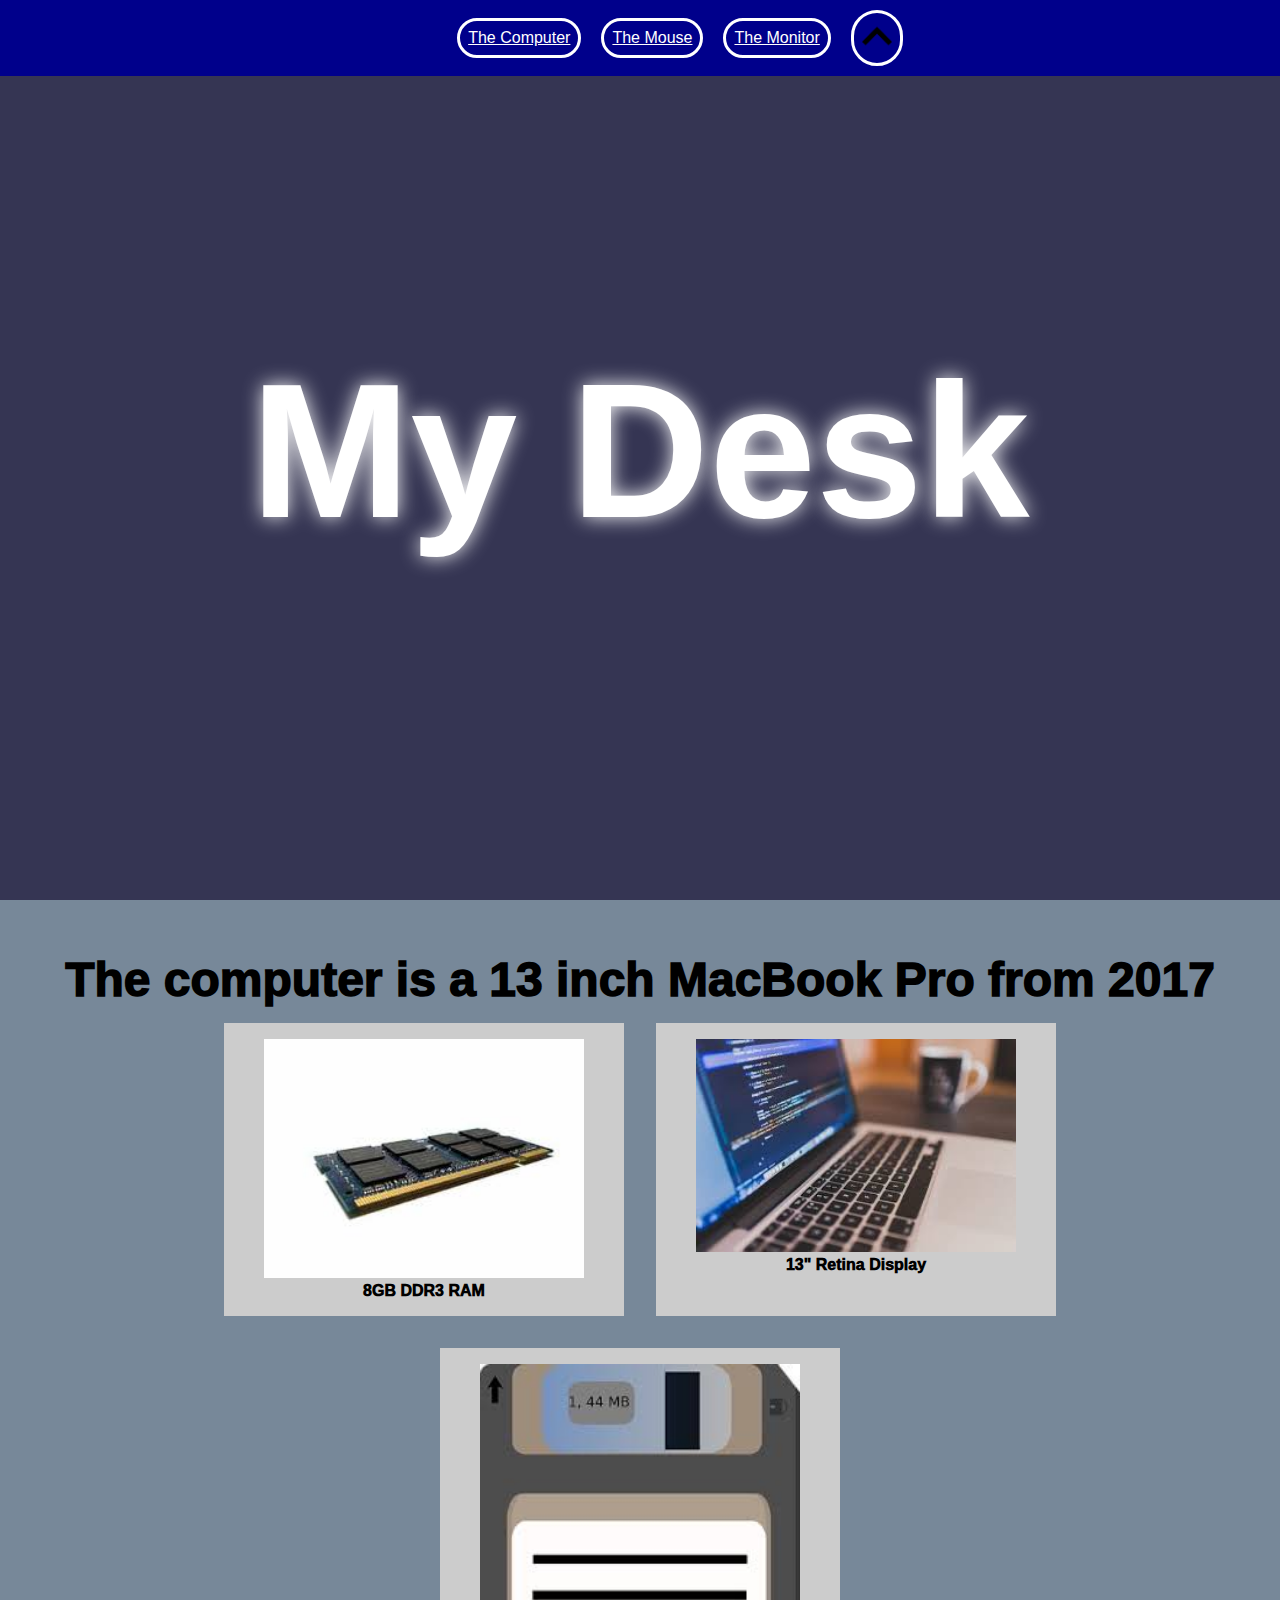
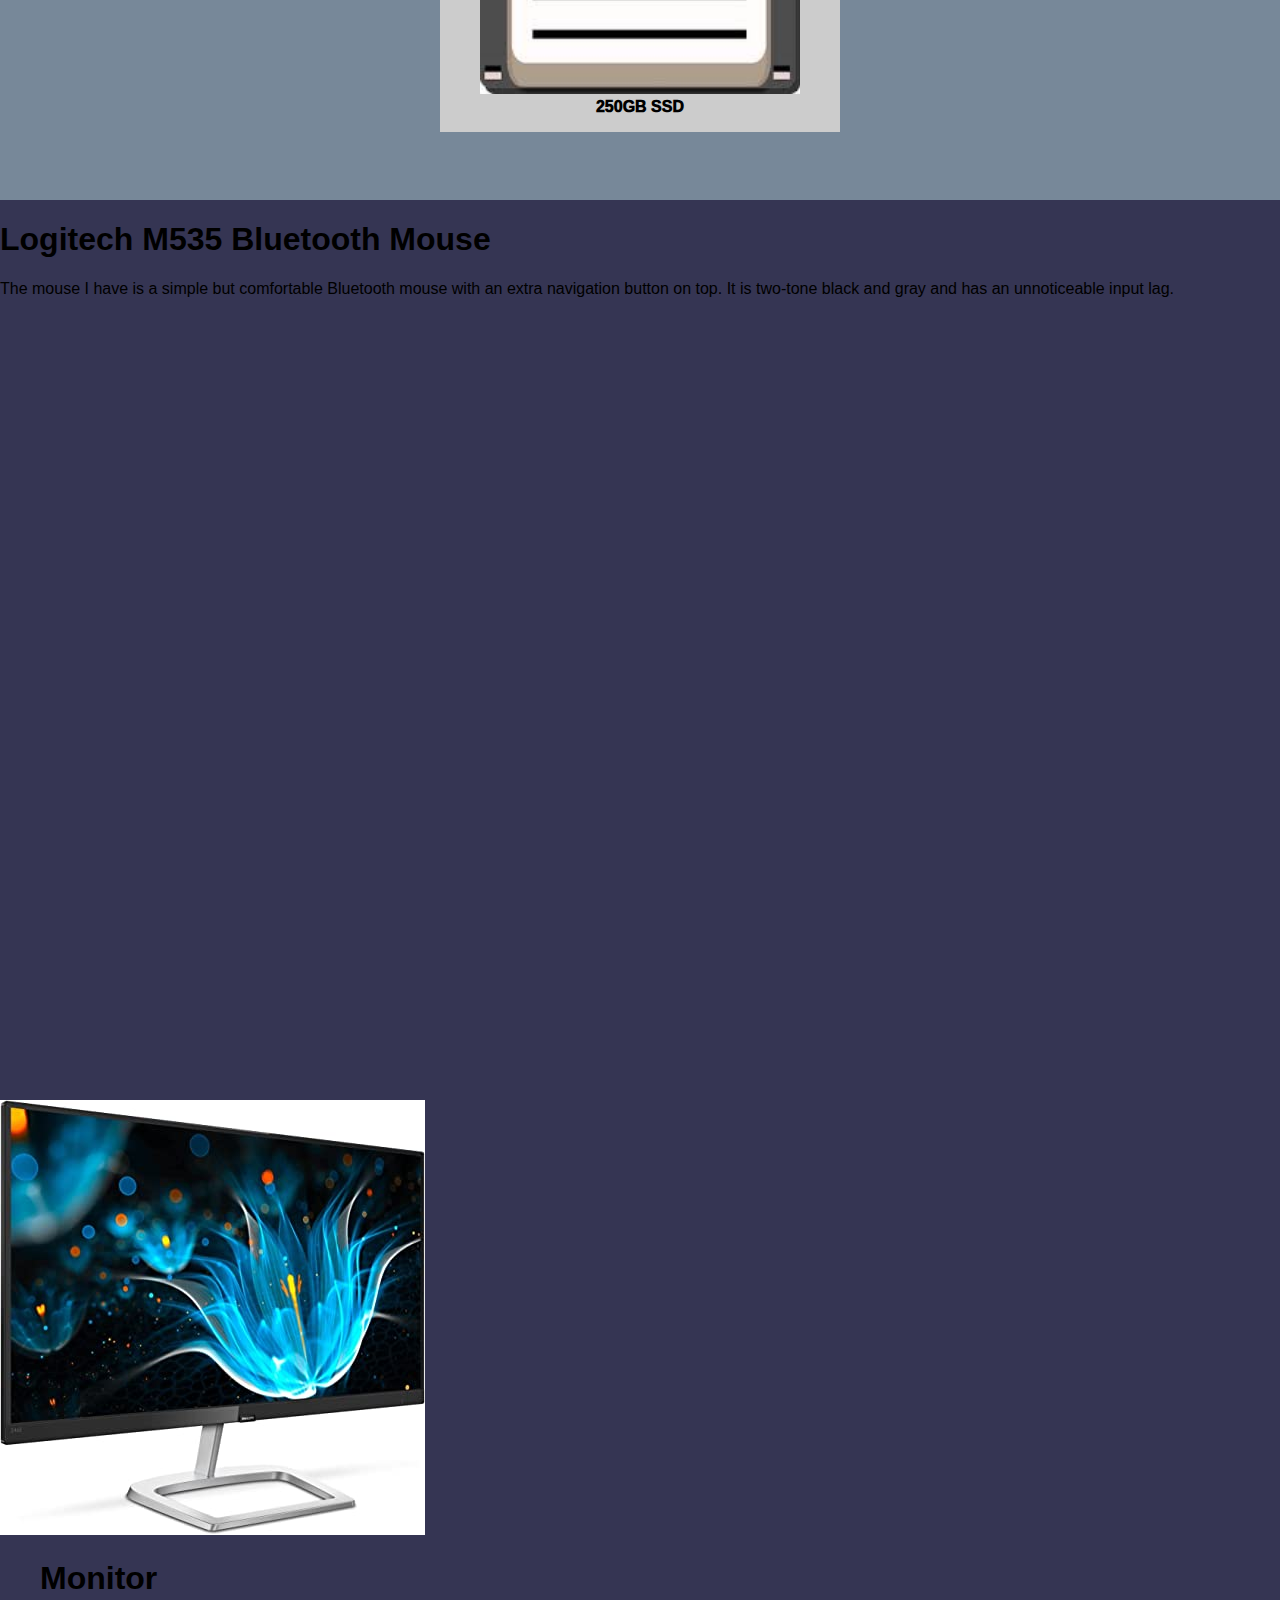
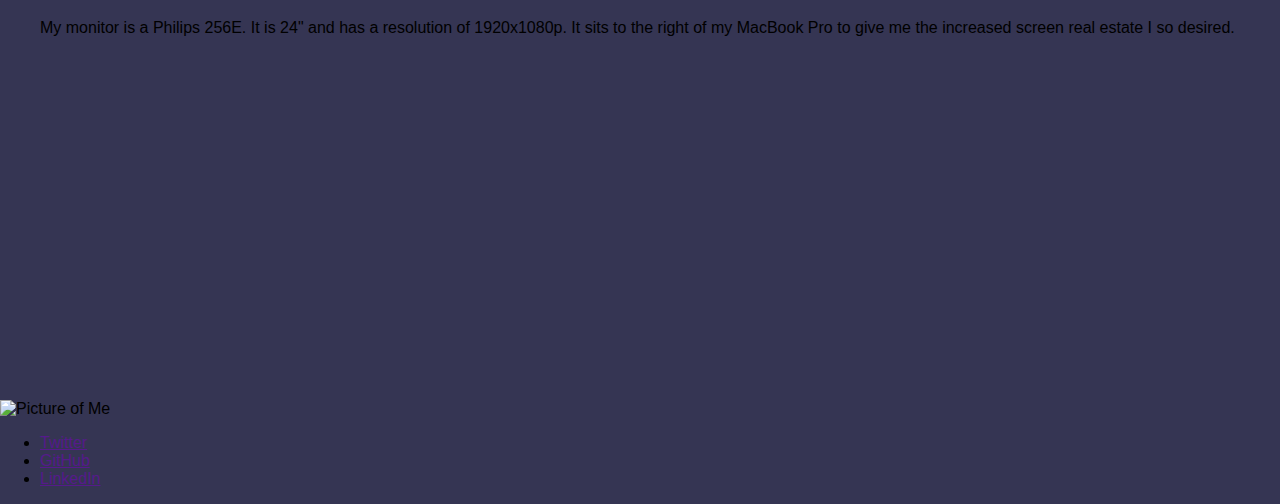
==== index.html @ 710132ea "restyled macbookpro section to use lists/cards and properly flex" ====
<!DOCTYPE html>
<html>
	<head>
		<link rel="stylesheet" type="text/css" href="style.css">
		<title>What's On My Desk?</title>
	</head>
	<body>

		<main>
			<nav id="nav">
				<ul>
					<li><a href="#MacBook Pro">The Computer</a></li>
					<li><a href="#Mouse">The Mouse</a></li>
					<li><a href="#Monitor">The Monitor</a></li>
					<li><a href="#banner"><img src="uparrow.png" alt="return to top"></a></li>
				</ul>
			</nav>
			<section id="banner">
				<h1>My Desk</h1>
				<!-- <img src="DeskImage.png" alt="Picture of a desk"> */-->
			</section>
			<section id="MacBookPro">
				<H1>The computer is a 13 inch MacBook Pro from 2017</H1>
				<ul>
					<li class="card">
						<figure>
							<img src="Ram Picture.jpg" alt="Picture of Computer ram stick">
							<figcaption>8GB DDR3 RAM</figcaption>
						</figure>
					</li>	
					<li class="card">
						<figure>
							<img src="MacBookPro.jpg" alt="Picture of MacBook Pro">
							<figcaption>13" Retina Display</figcaption>
						</figure>
					</li>
					<li class="card">
						<figure>
							<img src="Storage.jpg" alt="Picture of a cartoon flopy disk">
							<figcaption>250GB SSD</figcaption>
						</figure>
					</li>	
				</ul>
			</section>
			<section id="Mouse">
				<h1>Logitech M535 Bluetooth Mouse</h1>
				<p>The mouse I have is a simple but comfortable Bluetooth mouse with an extra navigation button on top. It is two-tone black and gray and has an unnoticeable input lag.
				</p>


			</section>
			<section id="Monitor">
				<img src="Monitor.jpg" alt="image of a computer monitor">
				<figure>
					<h1>Monitor</h1>
					<p>My monitor is a Philips 256E. It is 24" and has a resolution of 1920x1080p. It sits to the right of my MacBook Pro to give me the increased screen real estate I so desired.</p>
				</figure>
			</section>
			<footer id="contact">
				<img src="Me.jpg" alt="Picture of Me">
				<ul>
					<li><a href="">Twitter</a></li>
					<li><a href="">GitHub</a></li>
					<li><a href="">LinkedIn</a></li>
				</ul>

			</footer>
		</main>
		
	</body>
</html>
---- style.css ----
body{
    display: flex;
    background-color: rgb(53, 53, 83);
    font-family: Arial, Helvetica, sans-serif;
    flex-direction: row;
    margin: 0px;

}
nav, main > section {
	overflow: auto;
}
main > section {
	min-height: 100vh;
}
nav ul{
    display: flex;
    list-style: none;
    flex-direction: row;
    background-color: darkblue;
    justify-content: center;
    align-content: center;
    margin: 0px;
    position: fixed;
    top: 0;
    width: 100%;

}
nav ul li{
    padding: 8px;
    background-color: darkblue;
    margin:10px;
    align-self: center;
    color:white;
    border-radius: 30px;
    border-style: solid;
    border-color: white;
    

}
nav a{
    color: white;
}
nav img{
    width: 30px;
}
#banner{
    display: flex;
    justify-content: center;
    align-items:center;
    font-size: 6em;
    color: white;
    background-image: url(DeskImage.png);
    background-size:cover ;
    background-repeat: no-repeat;
    background-position: center;
    text-shadow: 0 0 20px whitesmoke;
}

section#banner img{
    width:400px;
}
#MacBookPro{
    display:flex;
    background-color: lightslategray;
    justify-content:center;
    align-content: flex-end;
    flex-direction: column;

}
#MacBookPro ul{
    list-style: none;
    margin: 0;
    padding: 0;
    display: flex;
    justify-content: center;
    align-self: center;
    flex-wrap: wrap;
}
.card {
	width: 400px;
	margin: 1em;
    background-color: rgb(204, 204, 204);
    text-align:center;
    max-height: 400px;
    font-weight: 1000;
}
.card img{
    width: 100%;
}
#MacBookPro h1{
    align-self:center;
    justify-self: center;
    margin: 0;
    font-weight: 1000;
    font-size: 3em;
}
/*section#MacBookPro figure{
    width: 30%;
    /*border-style: groove;
    border-color: rgb(53, 53, 83);
    margin: 4px;
    background-color: rgba(0, 0, 0, 0);
    justify-content: center;
    max-width: 300px;
    
}
section#MacBookPro figure img{
    display:flex;
    width: 100%;

}
section#MacBookPro figcaption{
    width: initial;
    text-align: center;
    border-style: solid;
    
}*/

footer img{
    width: 20%;
}
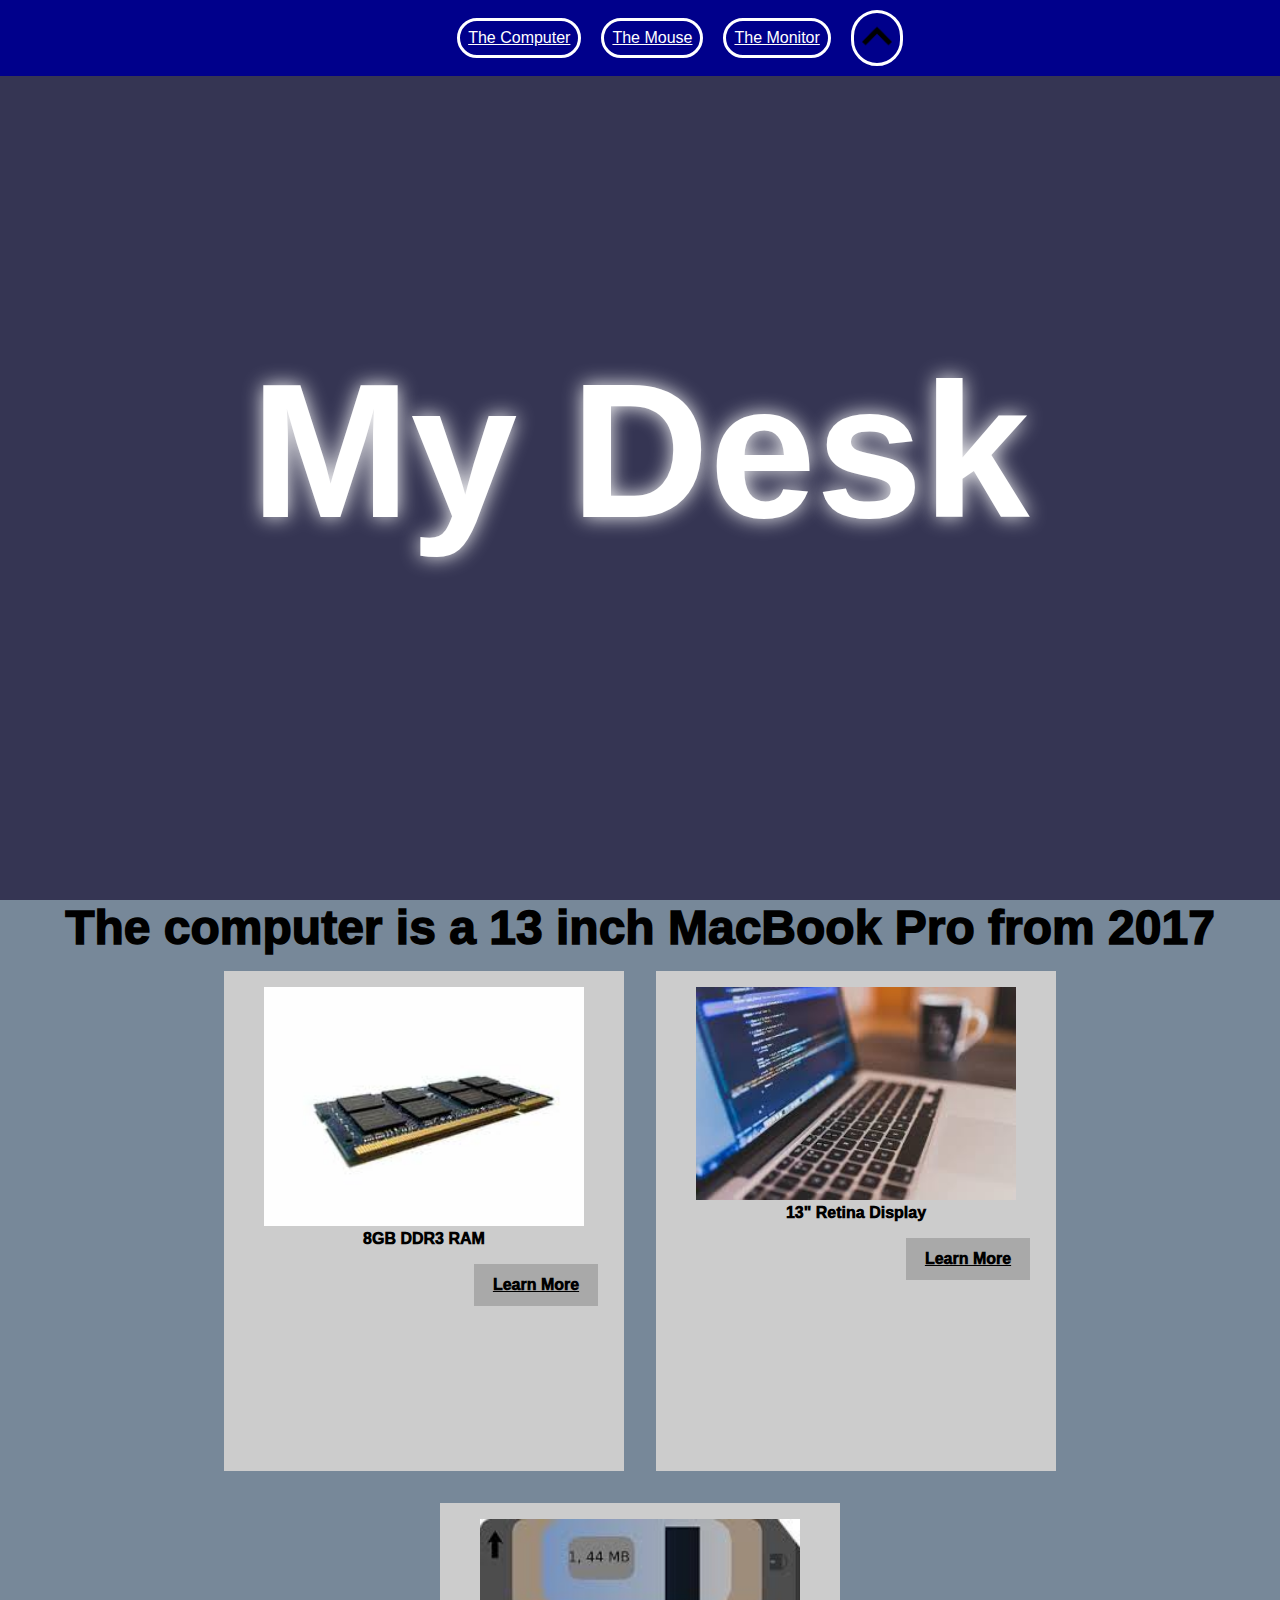
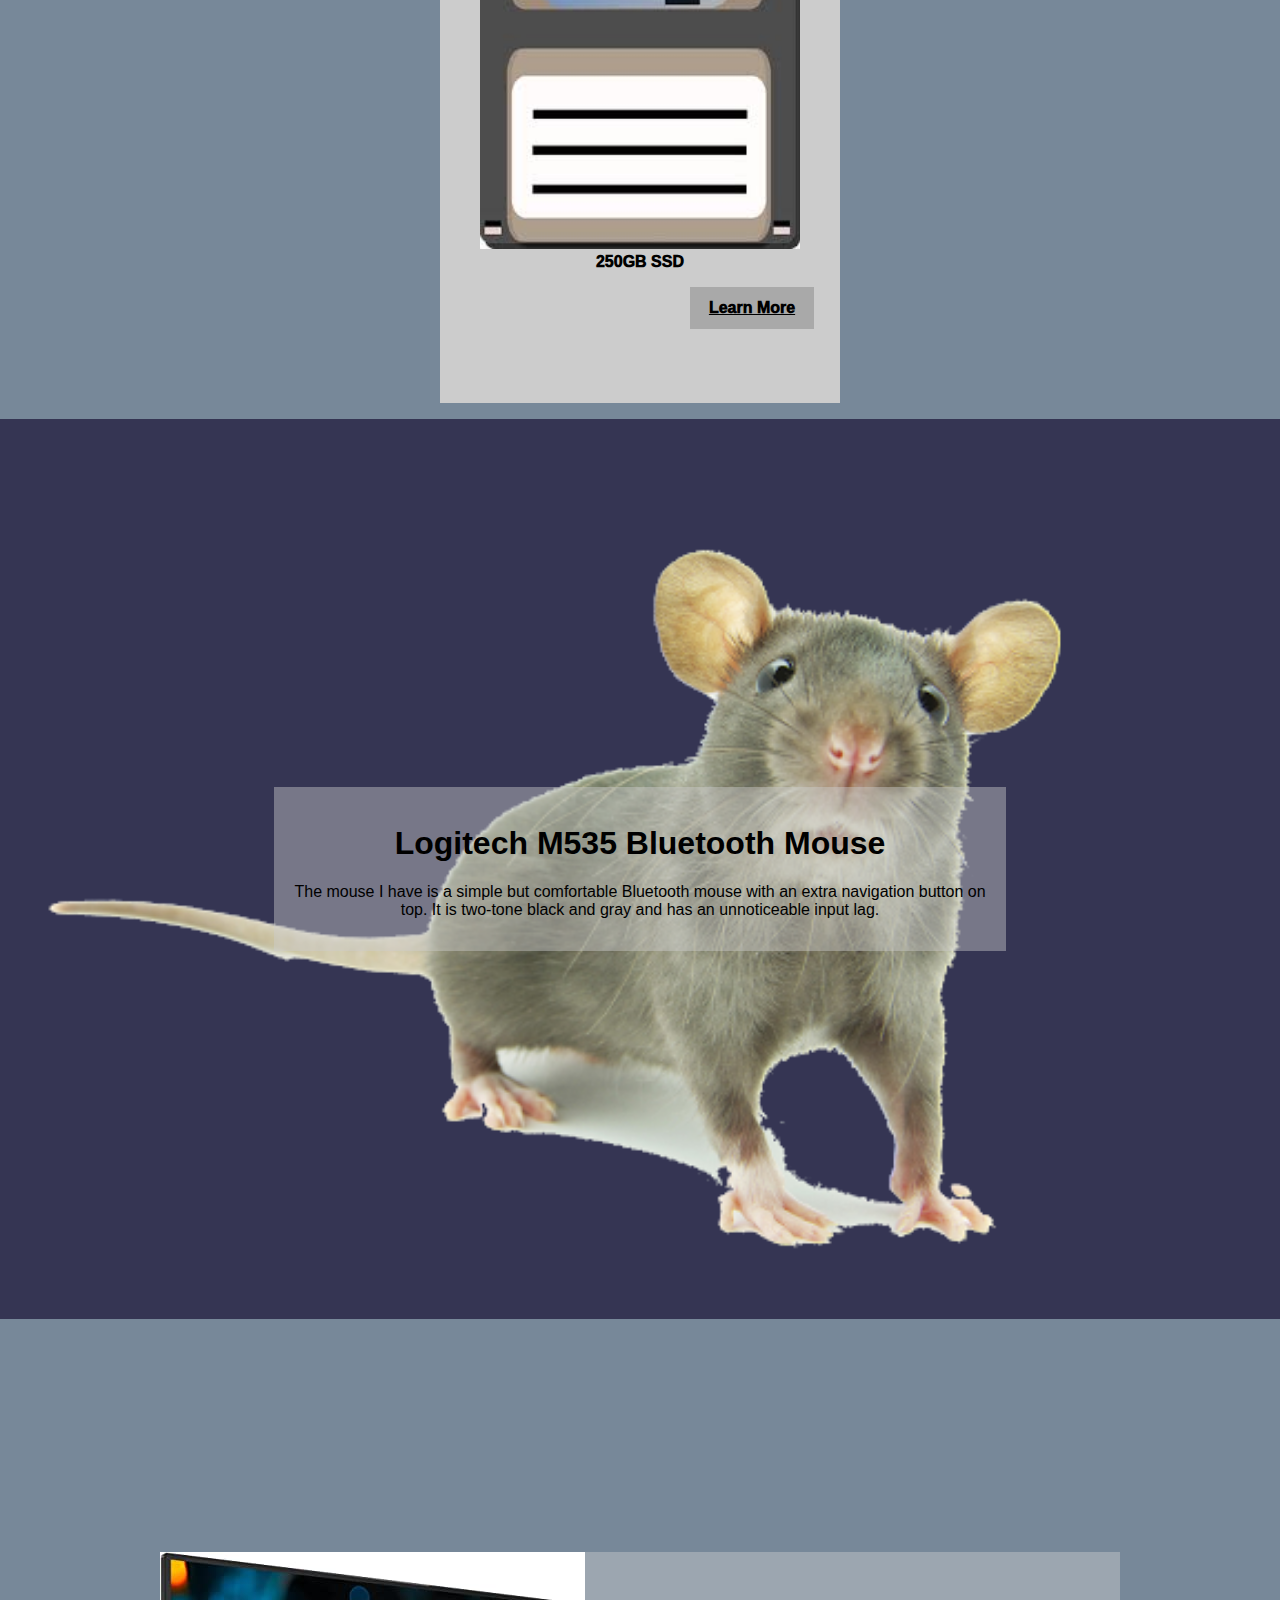
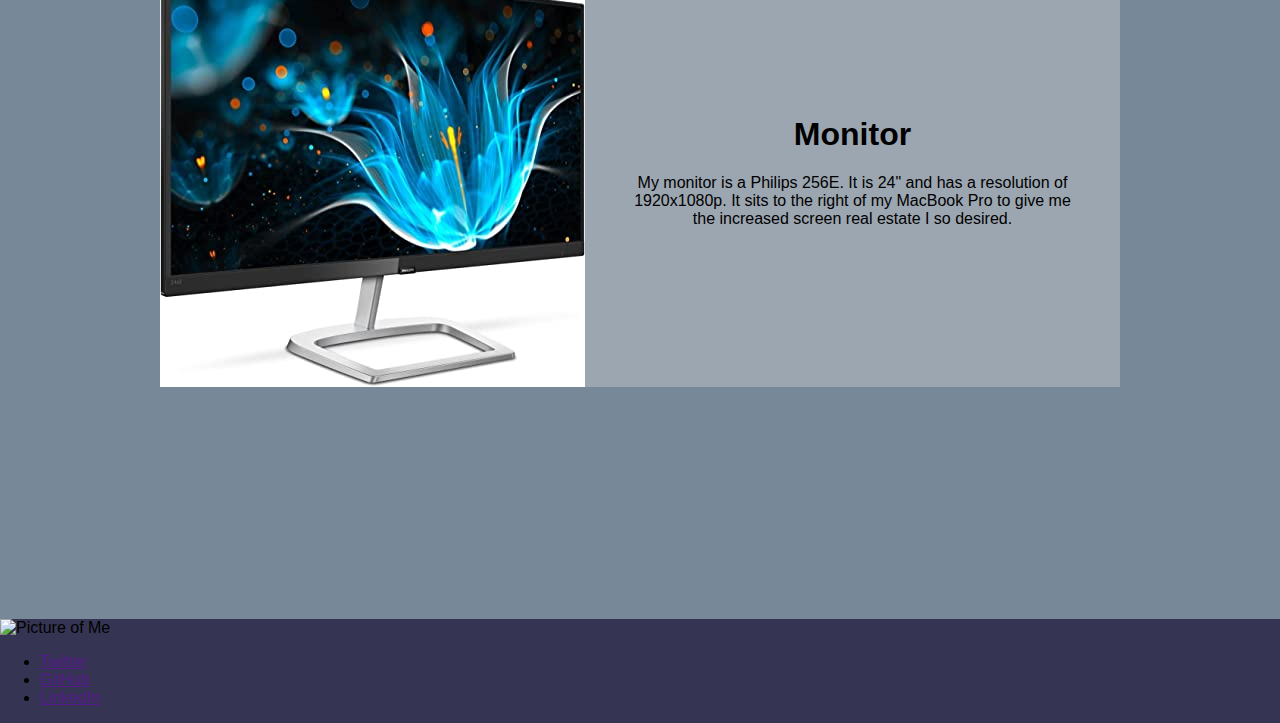
==== commit cf09e81e: "added buttons to macbookpro section, added styles to mouse and monitor section" ====
--- a/index.html
+++ b/index.html
@@ -27,34 +27,40 @@
 							<img src="Ram Picture.jpg" alt="Picture of Computer ram stick">
 							<figcaption>8GB DDR3 RAM</figcaption>
 						</figure>
+						<a href="https://www.google.com/url?sa=t&rct=j&q=&esrc=s&source=web&cd=&cad=rja&uact=8&ved=2ahUKEwiIodPLtd_rAhVHHDQIHT7EAnkQmhMwP3oECAEQAg&url=https%3A%2F%2Fen.wikipedia.org%2Fwiki%2FDDR3_SDRAM&usg=AOvVaw2D2yZZKVRpNygeE3FYESTk">Learn More</a>
 					</li>	
 					<li class="card">
 						<figure>
 							<img src="MacBookPro.jpg" alt="Picture of MacBook Pro">
 							<figcaption>13" Retina Display</figcaption>
 						</figure>
+						<a href=https://www.google.com/url?sa=t&rct=j&q=&esrc=s&source=web&cd=&cad=rja&uact=8&ved=2ahUKEwjOoN6htd_rAhWxJjQIHd4ECT8QFjAAegQIAxAB&url=https%3A%2F%2Fen.wikipedia.org%2Fwiki%2FRetina_display&usg=AOvVaw2DoWTbfV2at_ZqvEVx-Hhy">Learn More</a>
 					</li>
 					<li class="card">
 						<figure>
 							<img src="Storage.jpg" alt="Picture of a cartoon flopy disk">
 							<figcaption>250GB SSD</figcaption>
 						</figure>
+						<a href="https://www.google.com/url?sa=t&rct=j&q=&esrc=s&source=web&cd=&cad=rja&uact=8&ved=2ahUKEwiQqP3atd_rAhUGHzQIHV6uDbsQmhMwLHoECAEQAg&url=https%3A%2F%2Fen.wikipedia.org%2Fwiki%2FSolid-state_drive&usg=AOvVaw3qIAHokGQEZ1YG-JoCCWgL">Learn More</a>
 					</li>	
 				</ul>
 			</section>
 			<section id="Mouse">
-				<h1>Logitech M535 Bluetooth Mouse</h1>
-				<p>The mouse I have is a simple but comfortable Bluetooth mouse with an extra navigation button on top. It is two-tone black and gray and has an unnoticeable input lag.
-				</p>
-
+				<div>
+					<h1>Logitech M535 Bluetooth Mouse</h1>
+					<p>The mouse I have is a simple but comfortable Bluetooth mouse with an extra navigation button on top. It is two-tone black and gray and has an unnoticeable input lag.
+					</p>
+				</div>	
 
 			</section>
 			<section id="Monitor">
-				<img src="Monitor.jpg" alt="image of a computer monitor">
-				<figure>
-					<h1>Monitor</h1>
-					<p>My monitor is a Philips 256E. It is 24" and has a resolution of 1920x1080p. It sits to the right of my MacBook Pro to give me the increased screen real estate I so desired.</p>
-				</figure>
+				<div>
+					<img src="Monitor.jpg" alt="image of a computer monitor">
+					<figure>
+						<h1>Monitor</h1>
+						<p>My monitor is a Philips 256E. It is 24" and has a resolution of 1920x1080p. It sits to the right of my MacBook Pro to give me the increased screen real estate I so desired.</p>
+					</figure>
+				</div>
 			</section>
 			<footer id="contact">
 				<img src="Me.jpg" alt="Picture of Me">
--- a/style.css
+++ b/style.css
@@ -81,8 +81,9 @@
 	margin: 1em;
     background-color: rgb(204, 204, 204);
     text-align:center;
-    max-height: 400px;
+    max-height: 900px;
     font-weight: 1000;
+    min-height: 500px;
 }
 .card img{
     width: 100%;
@@ -94,27 +95,59 @@
     font-weight: 1000;
     font-size: 3em;
 }
-/*section#MacBookPro figure{
-    width: 30%;
-    /*border-style: groove;
-    border-color: rgb(53, 53, 83);
-    margin: 4px;
-    background-color: rgba(0, 0, 0, 0);
+#MacBookPro a{
+    display:flex;
+    background-color: darkgray;
+    padding:0.75em;
+    align-items: flex-end;
     justify-content: center;
-    max-width: 300px;
+    width: 100px;
+    position: relative;
+    left:250px;
+    text-align: center;
+    color:black;
+
+}
+#Mouse{
+    display: flex;
+    background-image: url(Mouse.png);
+    background-repeat: no-repeat;
+    background-size: contain;
+    background-position: left;
+    align-self: center;
+    justify-content: center;
+}
+#Mouse > div{
+    
+    background-color:rgba(204, 204, 204,.44);
+	padding: 1em;
+	width: 75%;
+    max-width: 700px;
+    align-self: center;
+    text-align: center;
+}
+#Monitor{
+    background-color: lightslategray;
+    display: flex;
+}
+#Monitor > div{
+    display: flex;
+    justify-content: center;
+    width: 75%;
+    margin: auto;
+    background-color:rgba(204, 204, 204,.44) ;
+    text-align: center;
+    align-items: center;
+}
+#Monitor > div > div:nth-child(2) {
+	flex: 3;
+    margin: 0 2em 0 0;
     
 }
-section#MacBookPro figure img{
-    display:flex;
-    width: 100%;
 
+#Monitor > div > div:nth-child(1) {
+	flex: 2;
 }
-section#MacBookPro figcaption{
-    width: initial;
-    text-align: center;
-    border-style: solid;
-    
-}*/
 
 footer img{
     width: 20%;
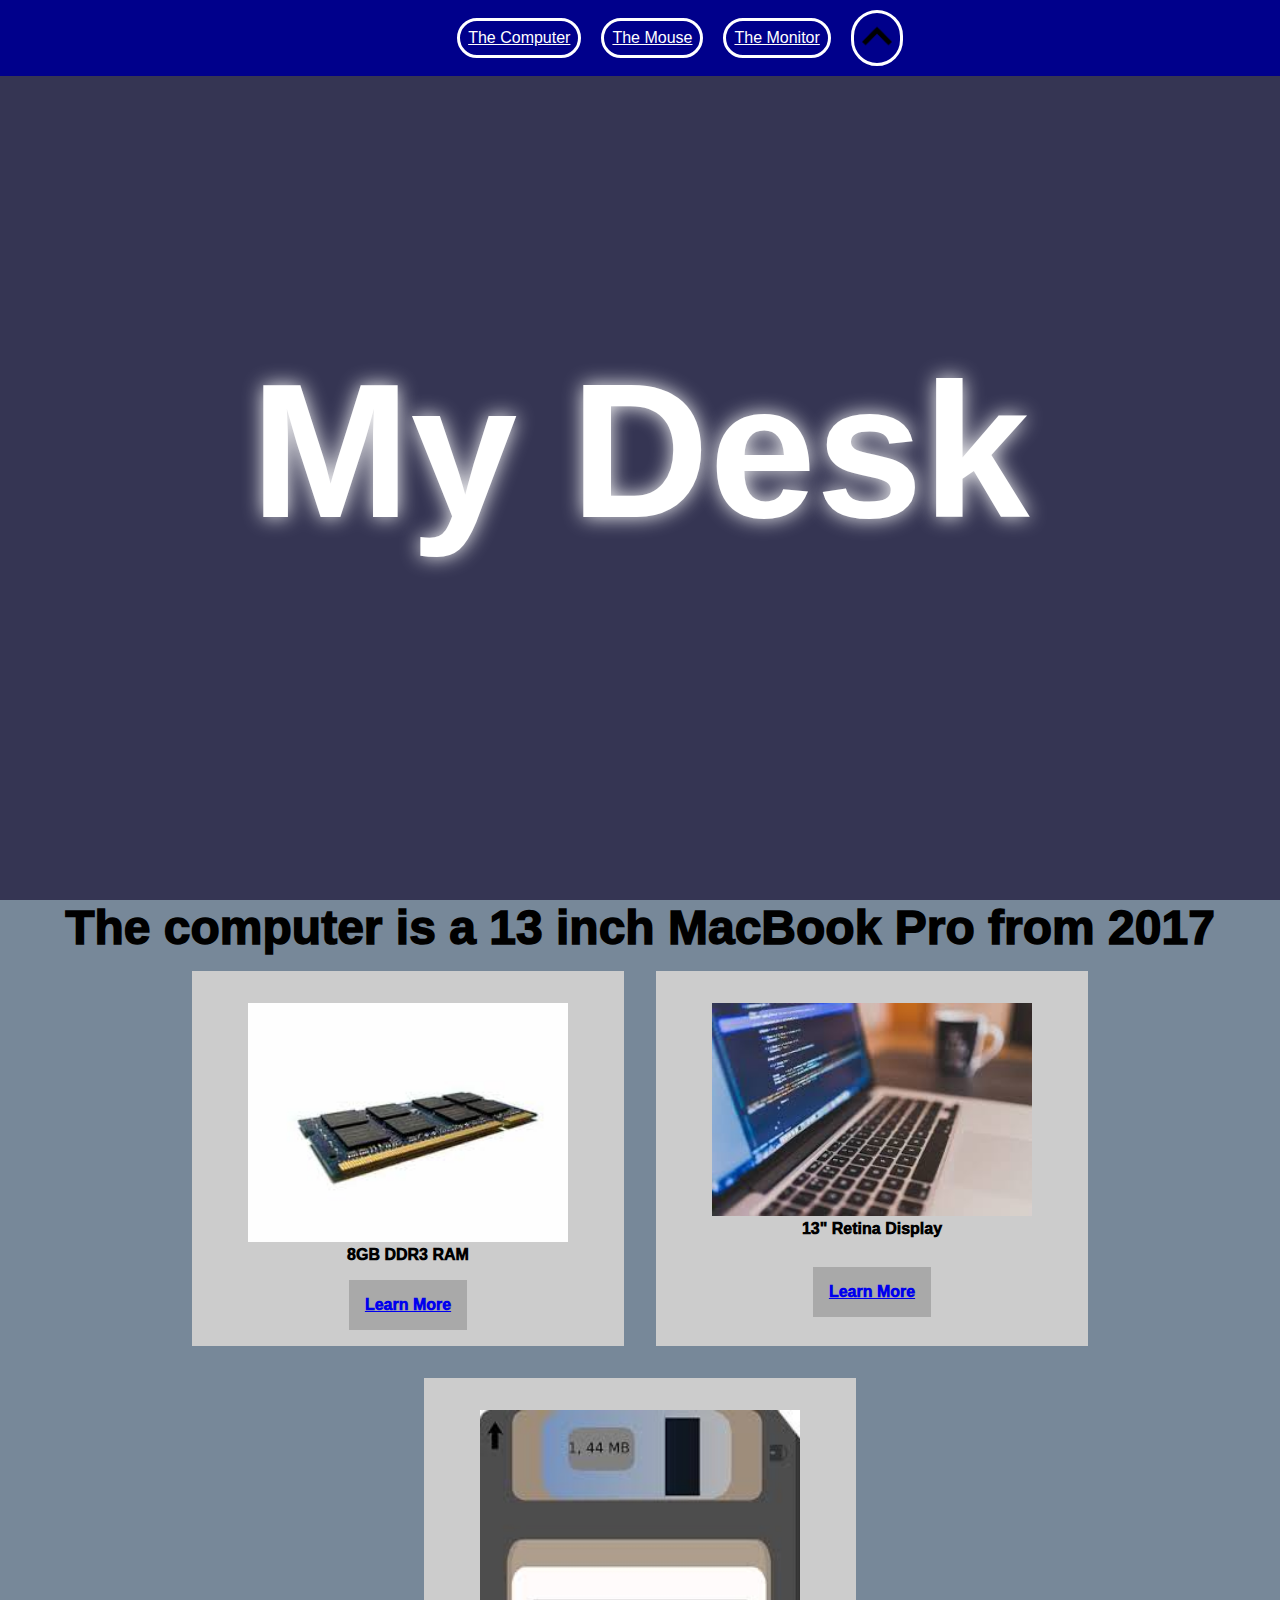
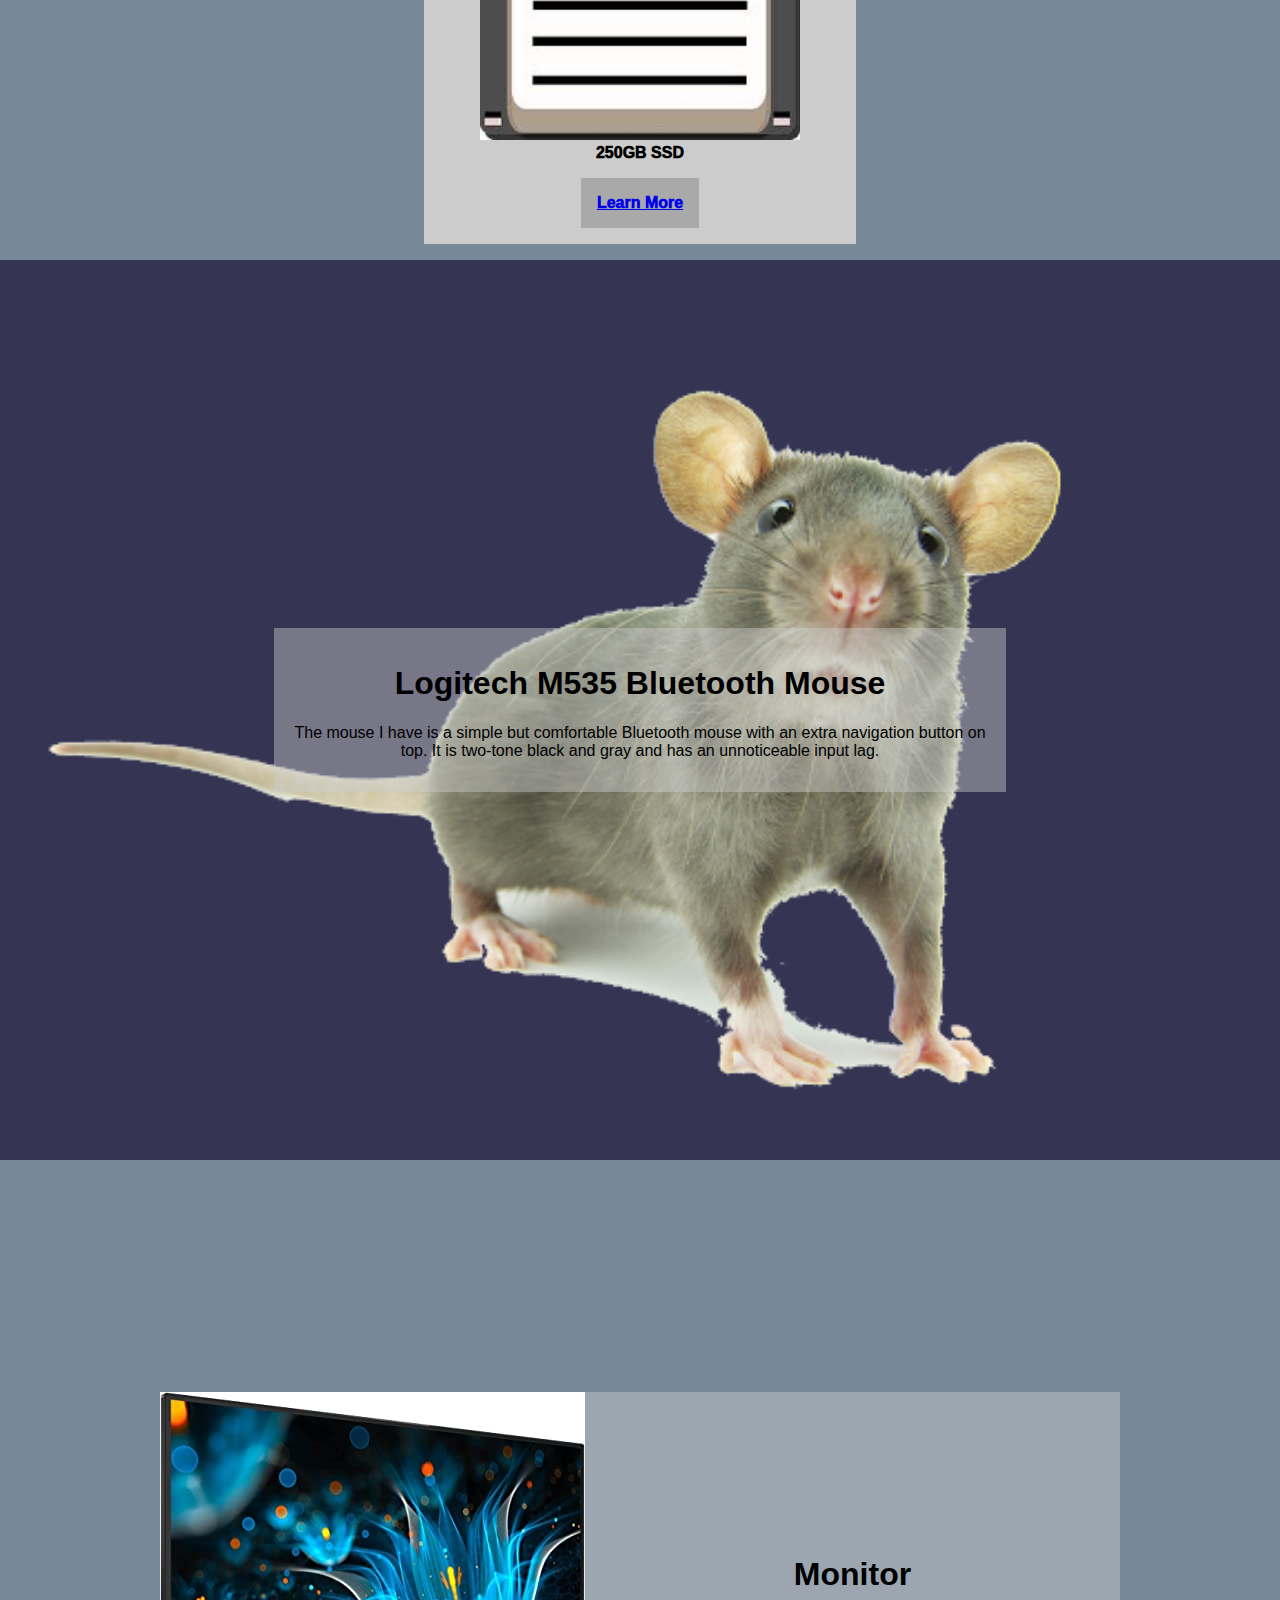
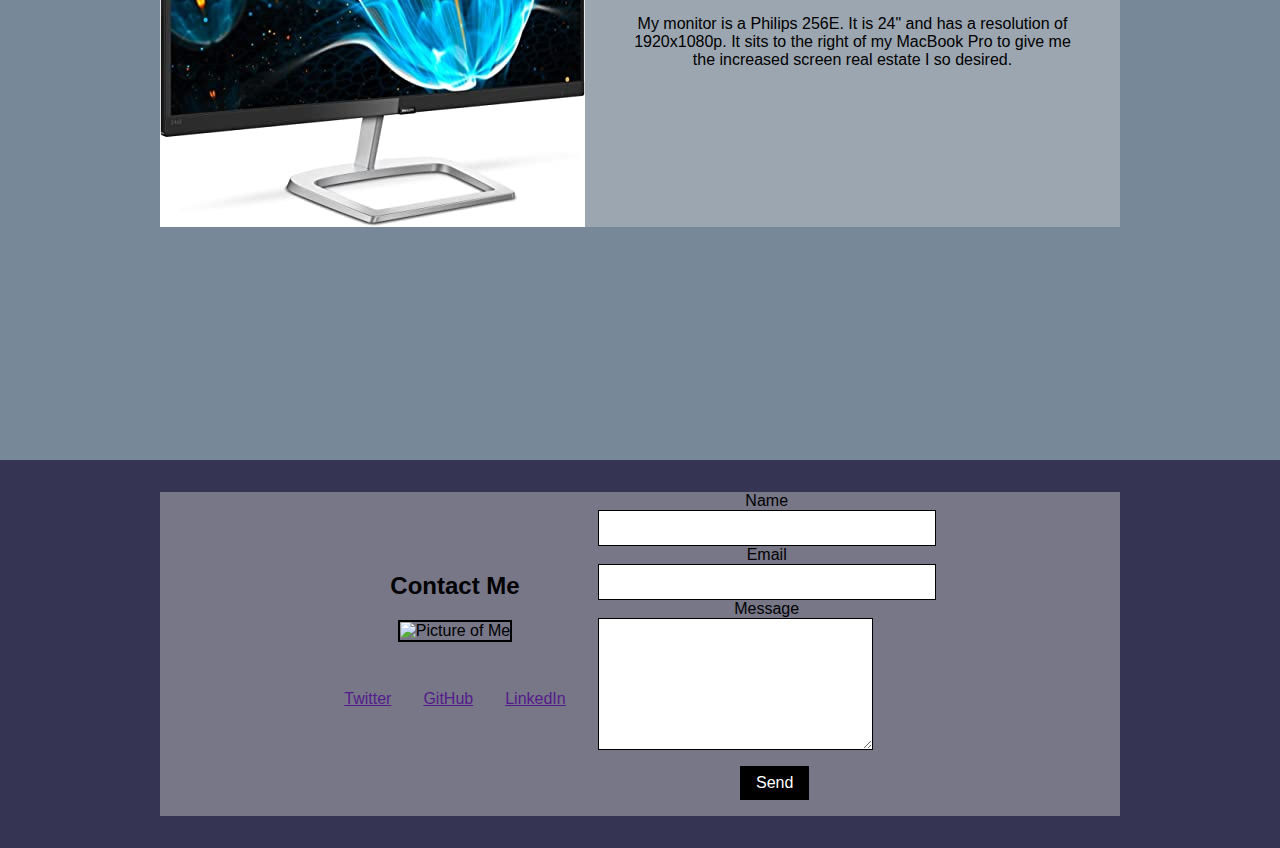
==== commit 0feabbad: "Styled Footer with contact info" ====
--- a/index.html
+++ b/index.html
@@ -63,13 +63,37 @@
 				</div>
 			</section>
 			<footer id="contact">
-				<img src="Me.jpg" alt="Picture of Me">
-				<ul>
-					<li><a href="">Twitter</a></li>
-					<li><a href="">GitHub</a></li>
-					<li><a href="">LinkedIn</a></li>
-				</ul>
-
+				<div>
+					<section>
+						<h2>Contact Me</h2>
+						<img src="Me.jpg" alt="Picture of Me">
+						<ul>
+							<li><a href="">Twitter</a></li>
+							<li><a href="">GitHub</a></li>
+							<li><a href="">LinkedIn</a></li>
+						</ul>
+					</section>
+					<form>
+						<div>
+							<label>
+								<span>Name</span>
+								<input type="text">
+							</label>
+				
+							<label>
+								<span>Email</span>
+								<input type="email">
+							</label>
+						</div>
+						<div>
+							<label>
+								<span>Message</span>
+								<textarea></textarea>
+							</label>
+							<button type="submit">Send</button>
+						</div>
+					</form>
+				</div>	
 			</footer>
 		</main>
 		
--- a/style.css
+++ b/style.css
@@ -2,15 +2,18 @@
     display: flex;
     background-color: rgb(53, 53, 83);
     font-family: Arial, Helvetica, sans-serif;
-    flex-direction: row;
+    flex-direction: column;
     margin: 0px;
+    height: fit-content;
 
 }
 nav, main > section {
-	overflow: auto;
+    overflow: auto;
+    width: 100%;
 }
 main > section {
-	min-height: 100vh;
+    min-height: 100vh;
+    width: 100%;
 }
 nav ul{
     display: flex;
@@ -56,15 +59,14 @@
     text-shadow: 0 0 20px whitesmoke;
 }
 
-section#banner img{
-    width:400px;
-}
+
 #MacBookPro{
     display:flex;
     background-color: lightslategray;
     justify-content:center;
     align-content: flex-end;
     flex-direction: column;
+    width: 100%;
 
 }
 #MacBookPro ul{
@@ -77,13 +79,16 @@
     flex-wrap: wrap;
 }
 .card {
-	width: 400px;
+    display: flex;
+    width: 400px;
 	margin: 1em;
     background-color: rgb(204, 204, 204);
     text-align:center;
     max-height: 900px;
     font-weight: 1000;
-    min-height: 500px;
+    
+    flex-direction: column;
+    justify-content: flex-start;
 }
 .card img{
     width: 100%;
@@ -95,17 +100,12 @@
     font-weight: 1000;
     font-size: 3em;
 }
-#MacBookPro a{
-    display:flex;
+.card > a{
+    align-self: flex-end;
+    
     background-color: darkgray;
-    padding:0.75em;
-    align-items: flex-end;
-    justify-content: center;
-    width: 100px;
-    position: relative;
-    left:250px;
-    text-align: center;
-    color:black;
+    padding: 1em;
+    margin: auto;
 
 }
 #Mouse{
@@ -149,6 +149,57 @@
 	flex: 2;
 }
 
-footer img{
-    width: 20%;
+#contact{
+    display: flex;
+    justify-content: center;
+    align-content: center;
+}
+#contact > div{
+    display: flex;
+    justify-content: center;
+    width: 75%;
+    margin: 2em;
+    background-color:rgba(204, 204, 204,.44) ;
+    text-align: center;
+    align-items: center;
+    flex-direction: row;
+
+}
+#contact ul,li{
+    display: flex;
+    list-style: none;
+    color: black;
+    padding: 1em;
+    justify-content: center;
+}
+#contact label {
+	display: flex;
+    flex-direction: column;
+    margin: 0 2em 0 0;
+}
+input, textarea {
+	border: 1px solid #000;
+	padding: 0.5em;
+	margin: 0 0 0 0;
+	width: 20em;
+	font-size: 1em;
+}
+textarea {
+	height: 9em;
+	margin: 0 0 0 0;
+}
+form button {
+	width: auto;
+	font-size: 1em;
+	margin: 1em 1em 1em 0;
+	align-self: center;
+	padding: 0.5em 1em;
+	background-color:rgb(0, 0, 0);
+	color: #fff;
+	border: none;
+}
+#contact img{
+    width: 30%;
+    max-width: 500px;
+    border: solid black 2px;
 }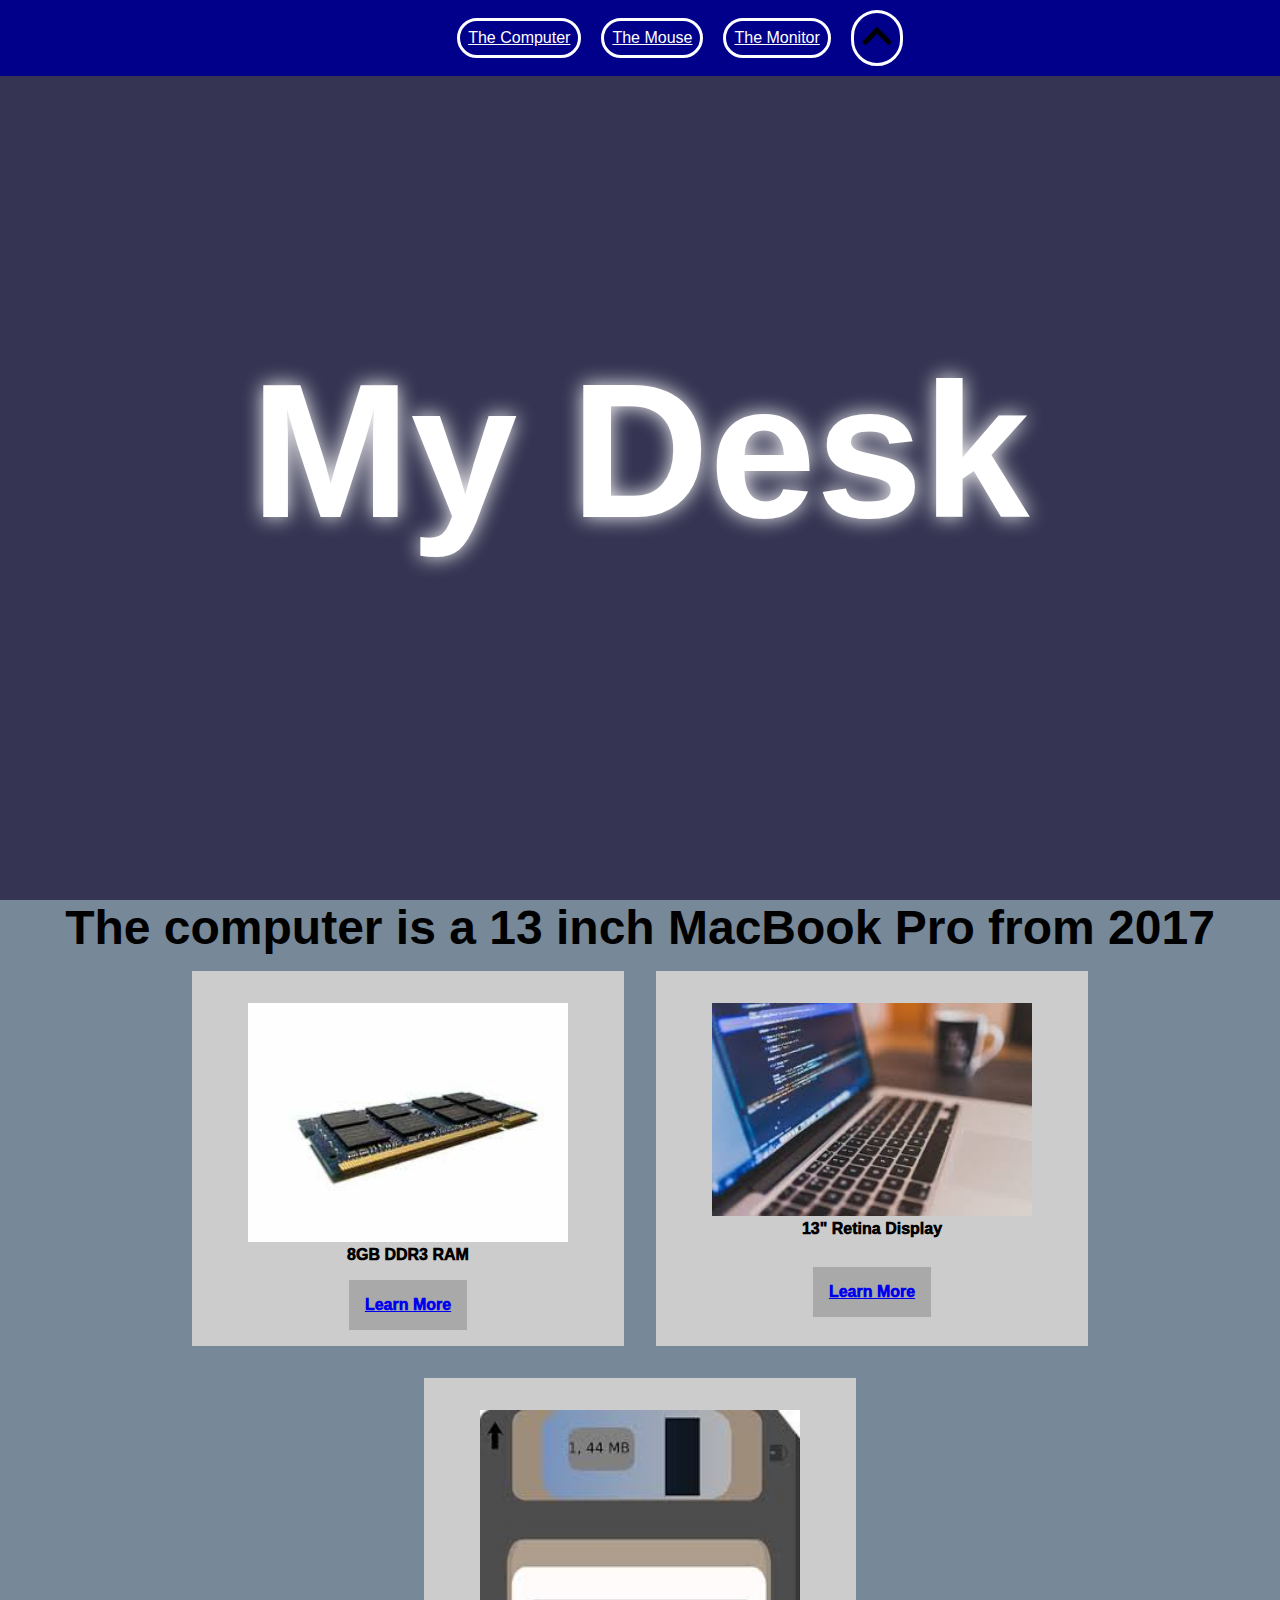
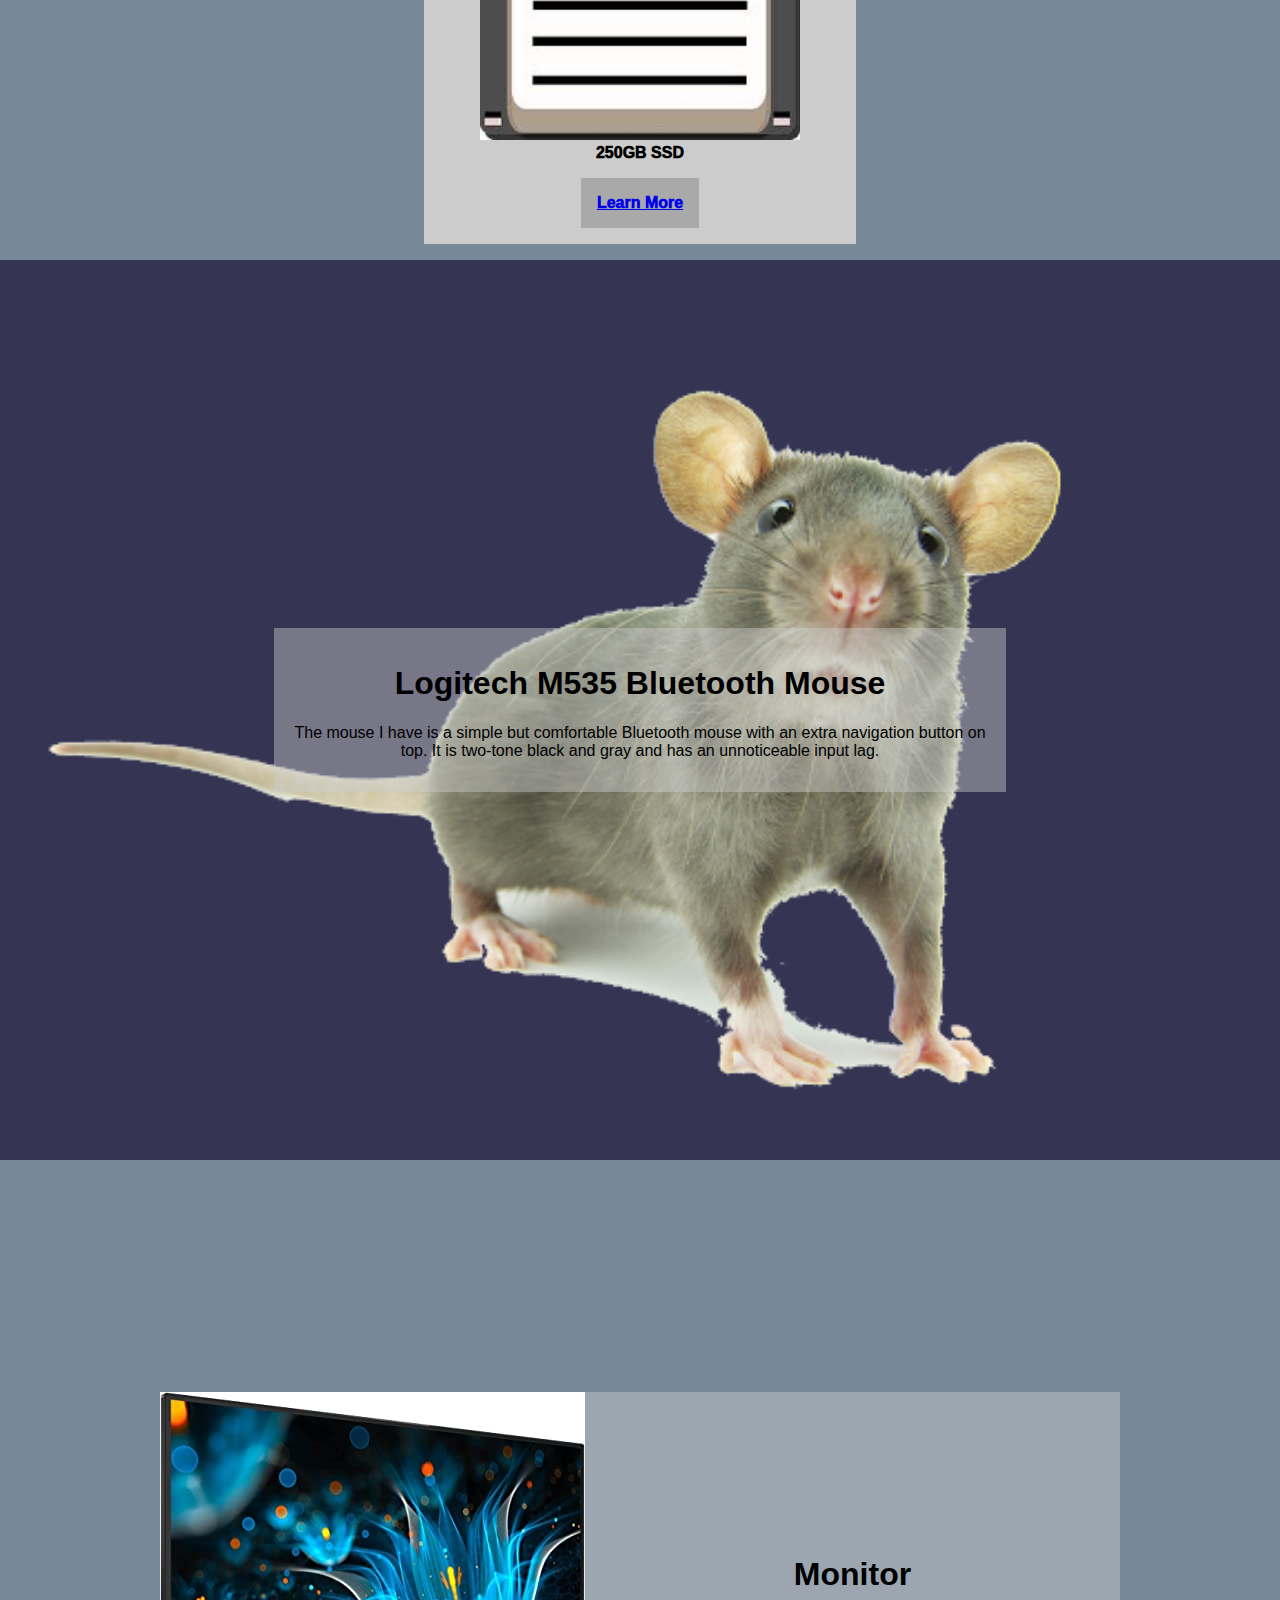
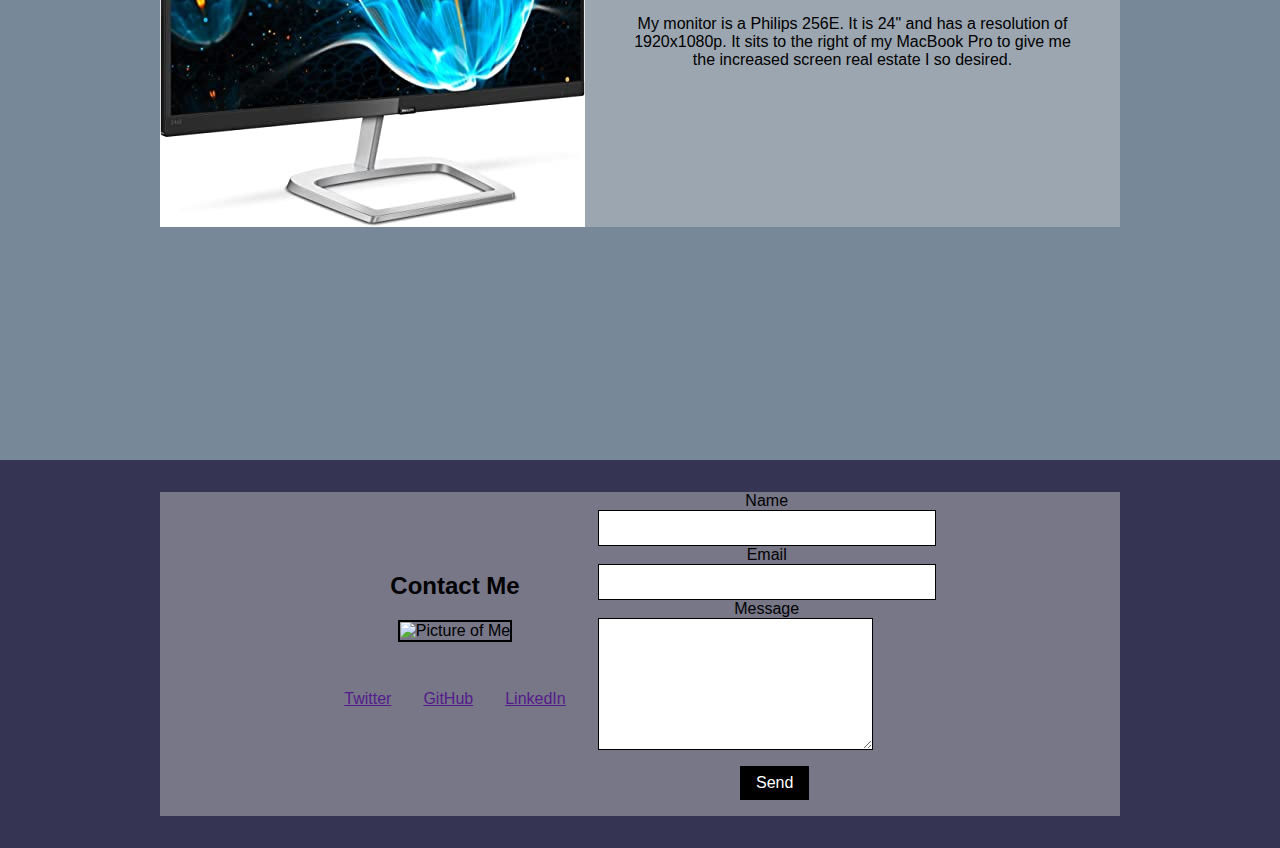
==== commit 0c172171: "Validated code and fixed issues" ====
--- a/index.html
+++ b/index.html
@@ -1,6 +1,8 @@
 <!DOCTYPE html>
-<html>
+<html lang="en">
 	<head>
+		<meta charset="UTF-8">
+    	<meta name="viewport" content="width=device-width, initial-scale=1.0">
 		<link rel="stylesheet" type="text/css" href="style.css">
 		<title>What's On My Desk?</title>
 	</head>
@@ -9,10 +11,10 @@
 		<main>
 			<nav id="nav">
 				<ul>
-					<li><a href="#MacBook Pro">The Computer</a></li>
+					<li><a href="#MacBookPro">The Computer</a></li>
 					<li><a href="#Mouse">The Mouse</a></li>
 					<li><a href="#Monitor">The Monitor</a></li>
-					<li><a href="#banner"><img src="uparrow.png" alt="return to top"></a></li>
+					<li><a href="#banner"><img src="Images/uparrow.png" alt="return to top"></a></li>
 				</ul>
 			</nav>
 			<section id="banner">
@@ -24,21 +26,21 @@
 				<ul>
 					<li class="card">
 						<figure>
-							<img src="Ram Picture.jpg" alt="Picture of Computer ram stick">
+							<img src="Images/Ram_Picture.jpg" alt="Picture of Computer ram stick">
 							<figcaption>8GB DDR3 RAM</figcaption>
 						</figure>
-						<a href="https://www.google.com/url?sa=t&rct=j&q=&esrc=s&source=web&cd=&cad=rja&uact=8&ved=2ahUKEwiIodPLtd_rAhVHHDQIHT7EAnkQmhMwP3oECAEQAg&url=https%3A%2F%2Fen.wikipedia.org%2Fwiki%2FDDR3_SDRAM&usg=AOvVaw2D2yZZKVRpNygeE3FYESTk">Learn More</a>
+						<a href="https://www.google.com/url?sa=t&rct=j&q=&esrc=s&source=web&cd=&cad=rja&uact=8&ved=2ahUKEwiIodPLtd_rAhVHHDQIHT7EAnkQmhMwP3oECAEQAg&url=https%3A%2F%2Fen.wikipedia.org%2Fwiki%2FDDR3_SDRAM&usg=AOvVaw2D2yZZKVRpNygeE3FYESTk" >Learn More</a>
 					</li>	
 					<li class="card">
 						<figure>
-							<img src="MacBookPro.jpg" alt="Picture of MacBook Pro">
+							<img src="Images/MacBookPro.jpg" alt="Picture of MacBook Pro">
 							<figcaption>13" Retina Display</figcaption>
 						</figure>
-						<a href=https://www.google.com/url?sa=t&rct=j&q=&esrc=s&source=web&cd=&cad=rja&uact=8&ved=2ahUKEwjOoN6htd_rAhWxJjQIHd4ECT8QFjAAegQIAxAB&url=https%3A%2F%2Fen.wikipedia.org%2Fwiki%2FRetina_display&usg=AOvVaw2DoWTbfV2at_ZqvEVx-Hhy">Learn More</a>
+						<a href="https://www.google.com/url?sa=t&rct=j&q=&esrc=s&source=web&cd=&cad=rja&uact=8&ved=2ahUKEwjOoN6htd_rAhWxJjQIHd4ECT8QFjAAegQIAxAB&url=https%3A%2F%2Fen.wikipedia.org%2Fwiki%2FRetina_display&usg=AOvVaw2DoWTbfV2at_ZqvEVx-Hhy">Learn More</a>
 					</li>
 					<li class="card">
 						<figure>
-							<img src="Storage.jpg" alt="Picture of a cartoon flopy disk">
+							<img src="Images/Storage.jpg" alt="Picture of a cartoon flopy disk">
 							<figcaption>250GB SSD</figcaption>
 						</figure>
 						<a href="https://www.google.com/url?sa=t&rct=j&q=&esrc=s&source=web&cd=&cad=rja&uact=8&ved=2ahUKEwiQqP3atd_rAhUGHzQIHV6uDbsQmhMwLHoECAEQAg&url=https%3A%2F%2Fen.wikipedia.org%2Fwiki%2FSolid-state_drive&usg=AOvVaw3qIAHokGQEZ1YG-JoCCWgL">Learn More</a>
@@ -55,7 +57,7 @@
 			</section>
 			<section id="Monitor">
 				<div>
-					<img src="Monitor.jpg" alt="image of a computer monitor">
+					<img src="Images/Monitor.jpg" alt="image of a computer monitor">
 					<figure>
 						<h1>Monitor</h1>
 						<p>My monitor is a Philips 256E. It is 24" and has a resolution of 1920x1080p. It sits to the right of my MacBook Pro to give me the increased screen real estate I so desired.</p>
@@ -66,7 +68,7 @@
 				<div>
 					<section>
 						<h2>Contact Me</h2>
-						<img src="Me.jpg" alt="Picture of Me">
+						<img src="Images/Me.jpg" alt="Picture of Me">
 						<ul>
 							<li><a href="">Twitter</a></li>
 							<li><a href="">GitHub</a></li>
--- a/style.css
+++ b/style.css
@@ -52,7 +52,7 @@
     align-items:center;
     font-size: 6em;
     color: white;
-    background-image: url(DeskImage.png);
+    background-image: url(Images/DeskImage.png);
     background-size:cover ;
     background-repeat: no-repeat;
     background-position: center;
@@ -85,7 +85,7 @@
     background-color: rgb(204, 204, 204);
     text-align:center;
     max-height: 900px;
-    font-weight: 1000;
+    font-weight: 999;
     
     flex-direction: column;
     justify-content: flex-start;
@@ -97,7 +97,7 @@
     align-self:center;
     justify-self: center;
     margin: 0;
-    font-weight: 1000;
+    font-weight: 999s;
     font-size: 3em;
 }
 .card > a{
@@ -110,7 +110,7 @@
 }
 #Mouse{
     display: flex;
-    background-image: url(Mouse.png);
+    background-image: url(Images/Mouse.png);
     background-repeat: no-repeat;
     background-size: contain;
     background-position: left;
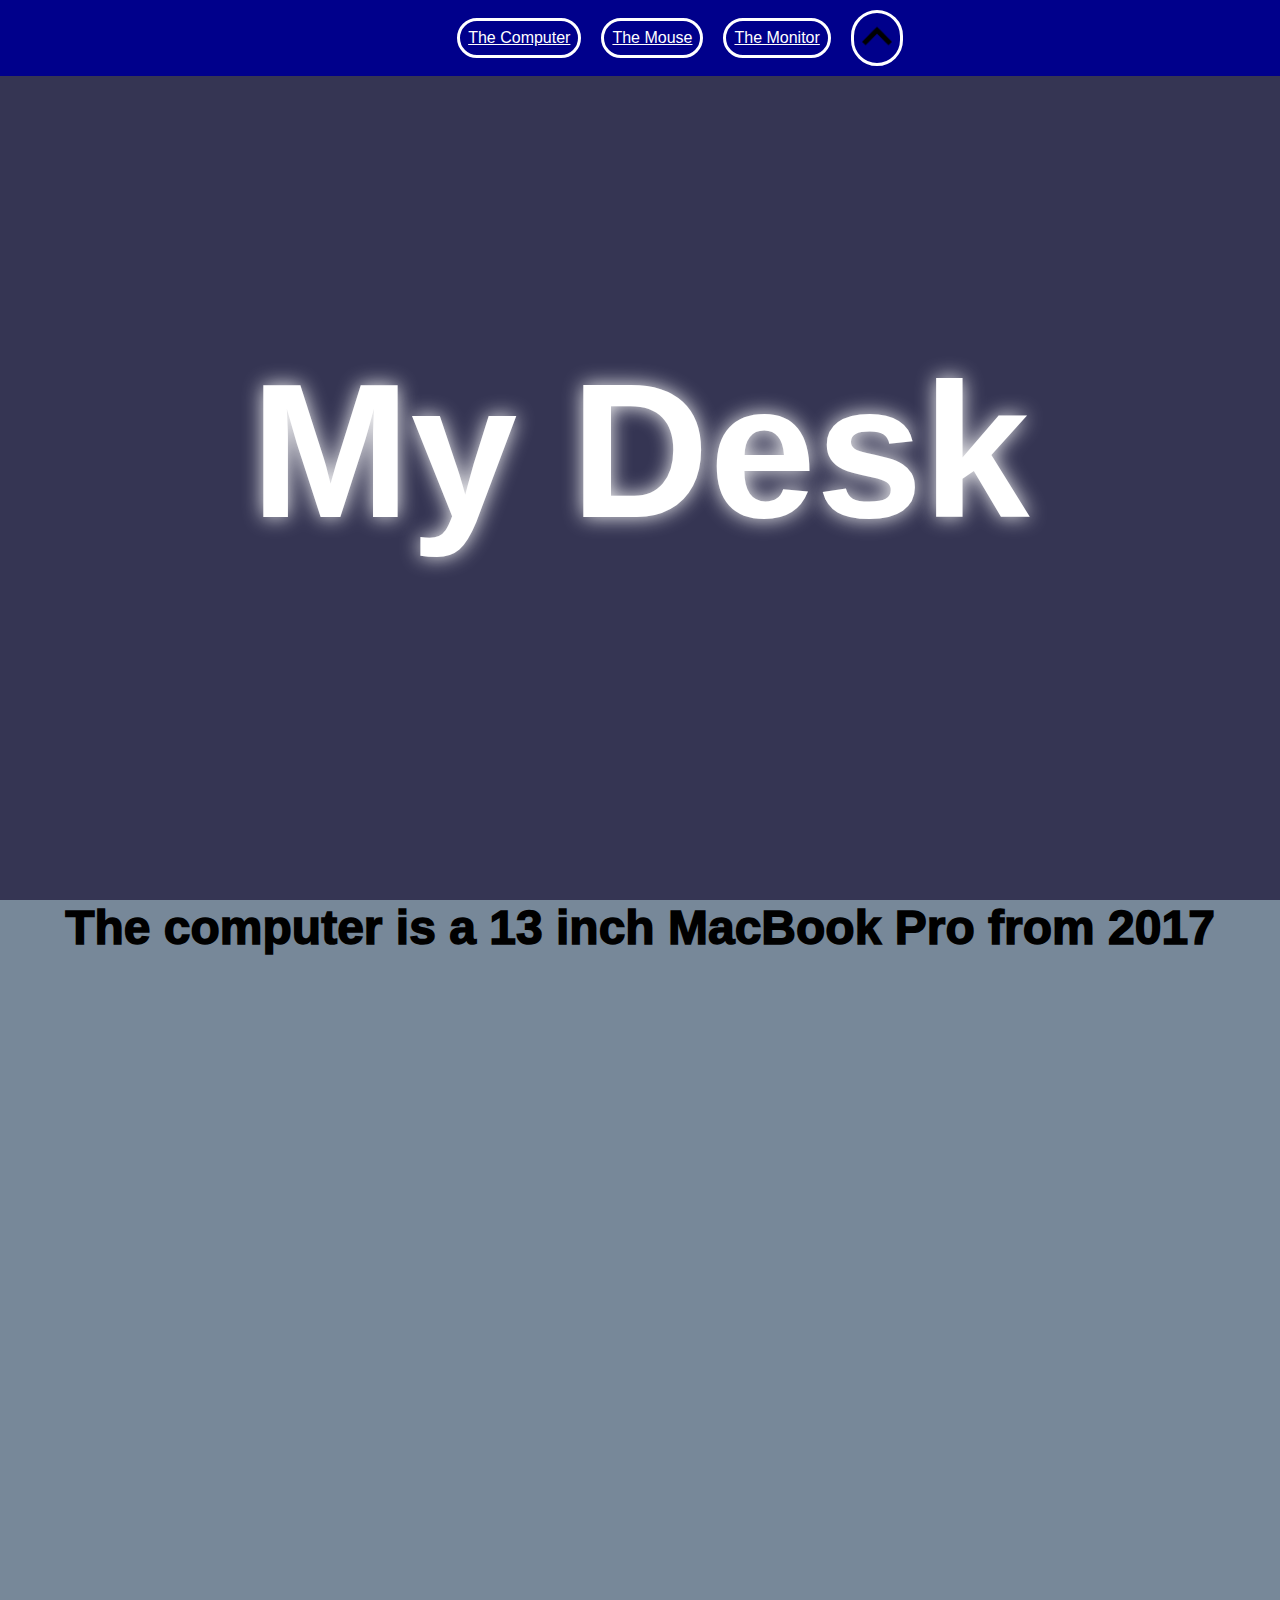
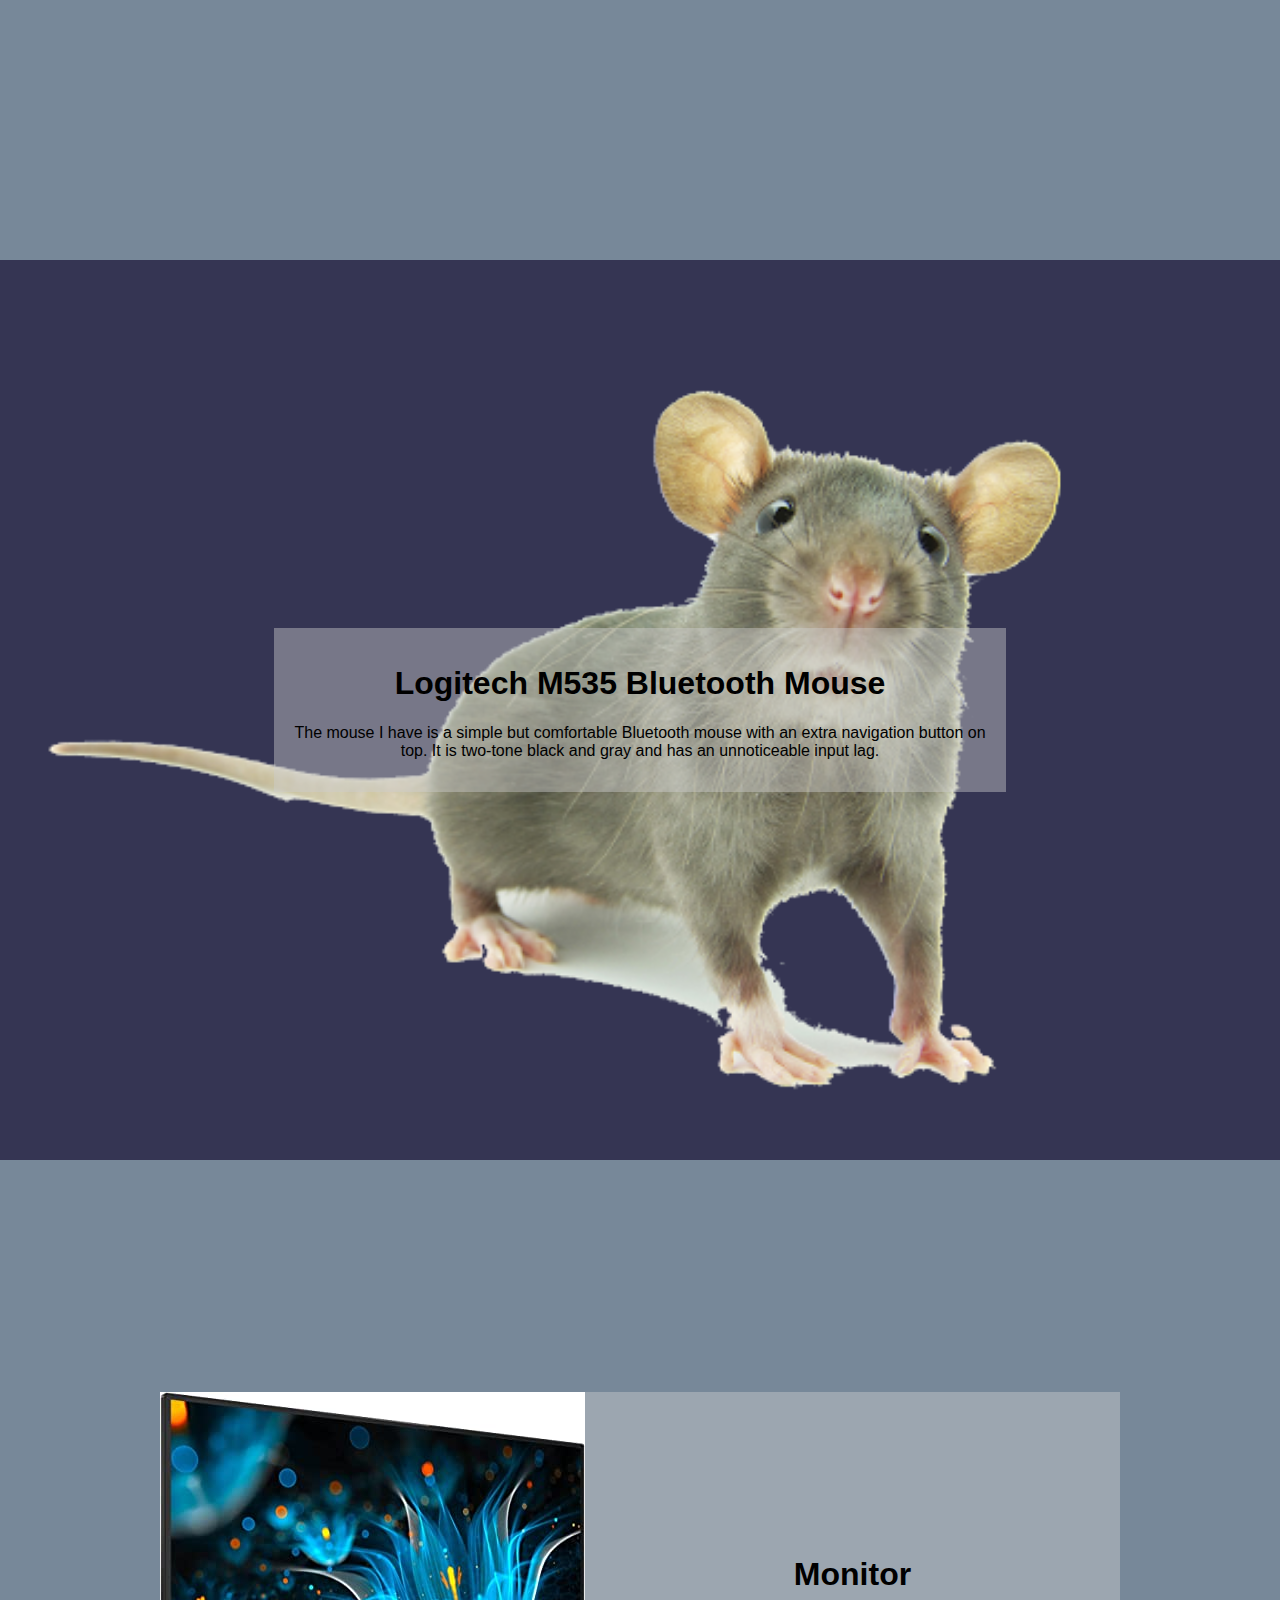
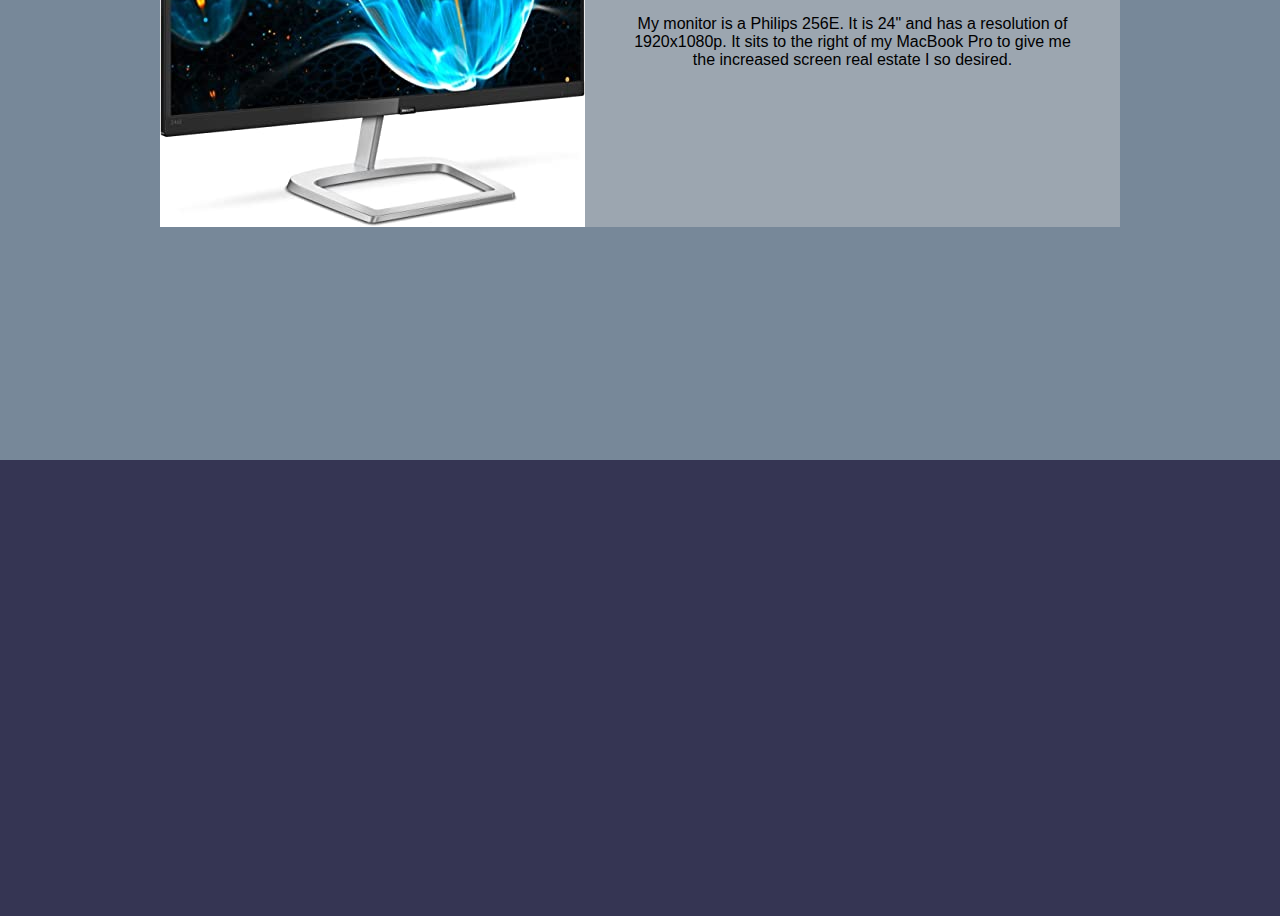
==== commit a0a6729e: ""Some Formating"" ====
--- a/index.html
+++ b/index.html
@@ -4,6 +4,7 @@
 		<meta charset="UTF-8">
     	<meta name="viewport" content="width=device-width, initial-scale=1.0">
 		<link rel="stylesheet" type="text/css" href="style.css">
+		<link href="https://unpkg.com/aos@2.3.1/dist/aos.css" rel="stylesheet">
 		<title>What's On My Desk?</title>
 	</head>
 	<body>
@@ -24,21 +25,21 @@
 			<section id="MacBookPro">
 				<H1>The computer is a 13 inch MacBook Pro from 2017</H1>
 				<ul>
-					<li class="card">
+					<li class="card" data-aos="fade-down" data-aos-duration="15000">
 						<figure>
 							<img src="Images/Ram_Picture.jpg" alt="Picture of Computer ram stick">
 							<figcaption>8GB DDR3 RAM</figcaption>
 						</figure>
 						<a href="https://www.google.com/url?sa=t&rct=j&q=&esrc=s&source=web&cd=&cad=rja&uact=8&ved=2ahUKEwiIodPLtd_rAhVHHDQIHT7EAnkQmhMwP3oECAEQAg&url=https%3A%2F%2Fen.wikipedia.org%2Fwiki%2FDDR3_SDRAM&usg=AOvVaw2D2yZZKVRpNygeE3FYESTk" >Learn More</a>
 					</li>	
-					<li class="card">
+					<li class="card" data-aos="fade-up" data-aos-duration="15000">
 						<figure>
 							<img src="Images/MacBookPro.jpg" alt="Picture of MacBook Pro">
 							<figcaption>13" Retina Display</figcaption>
 						</figure>
 						<a href="https://www.google.com/url?sa=t&rct=j&q=&esrc=s&source=web&cd=&cad=rja&uact=8&ved=2ahUKEwjOoN6htd_rAhWxJjQIHd4ECT8QFjAAegQIAxAB&url=https%3A%2F%2Fen.wikipedia.org%2Fwiki%2FRetina_display&usg=AOvVaw2DoWTbfV2at_ZqvEVx-Hhy">Learn More</a>
 					</li>
-					<li class="card">
+					<li class="card" data-aos="fade-down" data-aos-duration="15000">
 						<figure>
 							<img src="Images/Storage.jpg" alt="Picture of a cartoon flopy disk">
 							<figcaption>250GB SSD</figcaption>
@@ -65,7 +66,7 @@
 				</div>
 			</section>
 			<footer id="contact">
-				<div>
+				<div data-aos="fade-up-right" data-aos-duration="30000">
 					<section>
 						<h2>Contact Me</h2>
 						<img src="Images/Me.jpg" alt="Picture of Me">
@@ -98,6 +99,11 @@
 				</div>	
 			</footer>
 		</main>
-		
+		<script src="https://unpkg.com/aos@2.3.1/dist/aos.js"></script>	
+		<script>
+			// Initialize Animate On Scroll
+			AOS.init();
+		 </script>
+		 
 	</body>
 </html>--- a/style.css
+++ b/style.css
@@ -26,6 +26,7 @@
     position: fixed;
     top: 0;
     width: 100%;
+    z-index: 10;
 
 }
 nav ul li{
@@ -86,9 +87,10 @@
     text-align:center;
     max-height: 900px;
     font-weight: 999;
-    
     flex-direction: column;
     justify-content: flex-start;
+    position: relative;
+    z-index: 0;
 }
 .card img{
     width: 100%;
@@ -97,7 +99,7 @@
     align-self:center;
     justify-self: center;
     margin: 0;
-    font-weight: 999s;
+    font-weight: 999;
     font-size: 3em;
 }
 .card > a{
@@ -202,4 +204,4 @@
     width: 30%;
     max-width: 500px;
     border: solid black 2px;
-}+}
